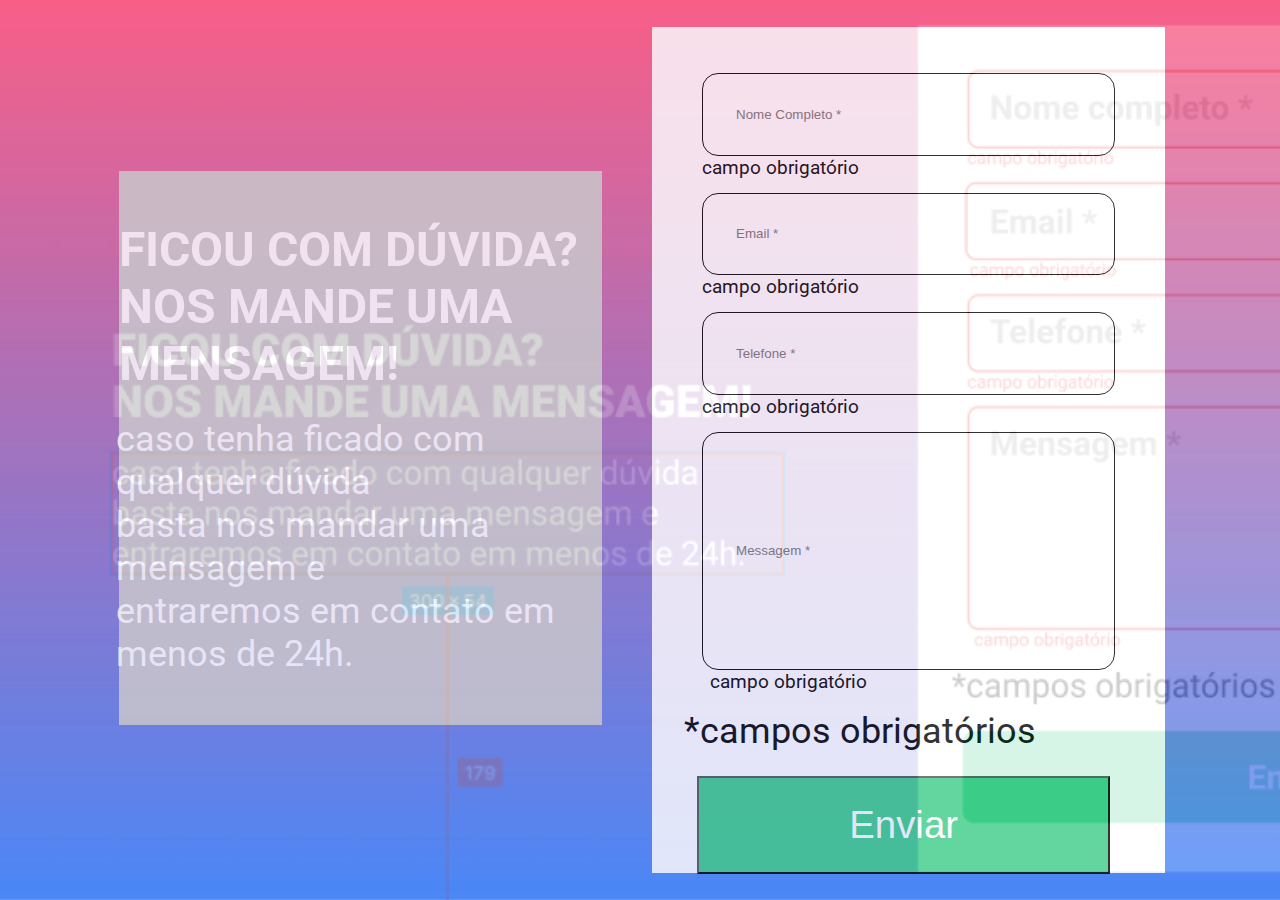
==== index.html @ fad7183e "finishing" ====
<!DOCTYPE html>
<html lang="en">

<head>
    <meta charset="UTF-8">
    <meta http-equiv="X-UA-Compatible" content="IE=edge">
    <meta name="viewport" content="width=device-width, initial-scale=1.0">
    <link rel="preconnect" href="https://fonts.googleapis.com">
    <link rel="preconnect" href="https://fonts.gstatic.com" crossorigin>
    <link href="https://fonts.googleapis.com/css2?family=Roboto:wght@400;700;900&display=swap" rel="stylesheet">

    <title>Quest-HTML</title>

    <link rel="stylesheet" href="./assets/css/reset.css">
    <link rel="stylesheet" href="./assets/css/style.css">
</head>

<body>
    <div class="container">
        <div class="text">
            <h1>FICOU COM DÚVIDA? <br> NOS MANDE UMA MENSAGEM!</h1>
            <p>caso tenha ficado com qualquer dúvida <br> basta nos mandar uma mensagem e <br> entraremos em contato em menos de
                24h.</p>
        </div>

        <form class="form" action="none">
            <div class="inputs">

                <input type="text" name="name" id="Dname" placeholder="Nome Completo *"> <br>
                <span class="alert">campo obrigatório</span>

            </div>

            <div class="inputs">

                <input type="email" name="email" id="Demail" placeholder="Email *"><br>
                <span class="alert">campo obrigatório</span>
            </div>

            <div class="inputs">

                <input type="tel" name="phone" id="Dphone" placeholder="Telefone *"><br>
                <span class="alert">campo obrigatório</span>
            </div>
            <div class="inputs">

                <input type="text" class="text-area" name="" id="Dmessage" placeholder="Messagem *"><br>
                <span class="alert">campo obrigatório</span>
            </div>
            <p class="caution">
                *campos obrigatórios
            </p>
            <input type="button" class="btn" value="Enviar">
            <span class="alert"></span>
        </form>

    </div>
</body>

</html>
---- assets/css/style.css ----
body 
{
   font-family: 'Roboto', sans-serif;
}

h1
{
    color: #fff;
    font-size: 3.01rem;
}

p
{
    margin-top: 25px;
    font-size: 2.27rem;
    color: #fff;
    margin-left: -3px;
}

.container
{
    display: flex;
    position: relative;
    align-items: center;
    padding: 5px 115px;
    gap: 50px;
    justify-content: space-evenly;
    min-height: 100vh;
    background-image: url('../images/bg-repeat.jpg');
    background-size: contain;
}

.container::after
{
    position: absolute;
    display: block;
    /* display: none; */
    left: 0;
    width: 100%;
    height: 100%;
    content: '';
    opacity: .2;
    background: url('../../project.png')no-repeat;
    background-size: cover;
}

.container
.text
{
     text-align: left;
     flex-grow: 1;
     padding: 50px 0;
     margin-top: -5px;
     margin-left: 4px;
     background-color: #ccc;
}

.form 
{
    display: flex;
    flex-direction: column;
    gap: 14px;
    padding: 46px 50px;
    background-color: #fff;
    width:685px;
    height: 94vh;
    flex-grow: 1;
}
.form
.inputs
.alert
{
    /* margin-left: 2px; */
    font-size: 1.20rem;
}

.inputs
input 
{
    width: 100%;
    border-radius: 1rem;
    border: 1px solid black;
    padding: 2.05rem;
}

.inputs:nth-child(4)
.alert
{
    margin-left: 8px;
}

.text-area
{
    height: 238px;
}

.caution
{
    margin-top: 2px;
    margin-left: -18px;
    color: black;
}

.btn 
{
    background-color: #3CCC87;
    font-size: 2.4rem;
    margin-top: 10px;
    margin-left: -5px;
    color: white;
    width: 100%;
    height: 150px;
    padding: 25px;
}
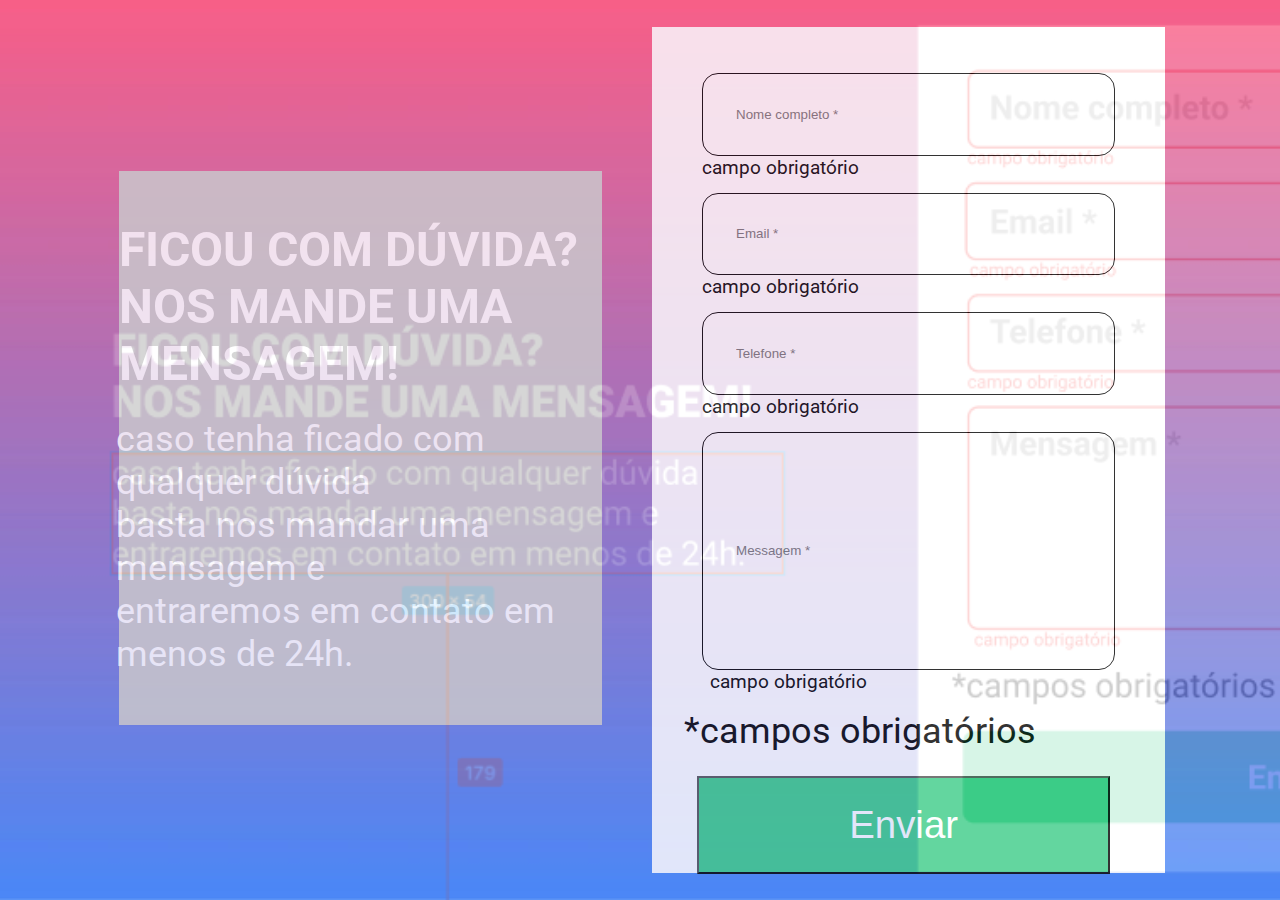
==== commit 0ea47f6a: "add" ====
--- a/index.html
+++ b/index.html
@@ -26,25 +26,25 @@
         <form class="form" action="none">
             <div class="inputs">
 
-                <input type="text" name="name" id="Dname" placeholder="Nome Completo *"> <br>
+                <div class="input-box"><input type="text" name="name" id="Dname" placeholder="Nome completo *"></div> 
                 <span class="alert">campo obrigatório</span>
 
             </div>
 
             <div class="inputs">
 
-                <input type="email" name="email" id="Demail" placeholder="Email *"><br>
+                <input type="email" name="email" id="Demail" placeholder="Email *">
                 <span class="alert">campo obrigatório</span>
             </div>
 
             <div class="inputs">
 
-                <input type="tel" name="phone" id="Dphone" placeholder="Telefone *"><br>
+                <input type="tel" name="phone" id="Dphone" placeholder="Telefone *">
                 <span class="alert">campo obrigatório</span>
             </div>
             <div class="inputs">
 
-                <input type="text" class="text-area" name="" id="Dmessage" placeholder="Messagem *"><br>
+                <input type="text" class="text-area" name="" id="Dmessage" placeholder="Messagem *">
                 <span class="alert">campo obrigatório</span>
             </div>
             <p class="caution">
--- a/assets/css/style.css
+++ b/assets/css/style.css
@@ -70,13 +70,13 @@
 .inputs
 .alert
 {
-    /* margin-left: 2px; */
     font-size: 1.20rem;
 }
 
 .inputs
 input 
 {
+    position: relative;
     width: 100%;
     border-radius: 1rem;
     border: 1px solid black;
@@ -111,4 +111,5 @@
     width: 100%;
     height: 150px;
     padding: 25px;
+    cursor: pointer;
 }
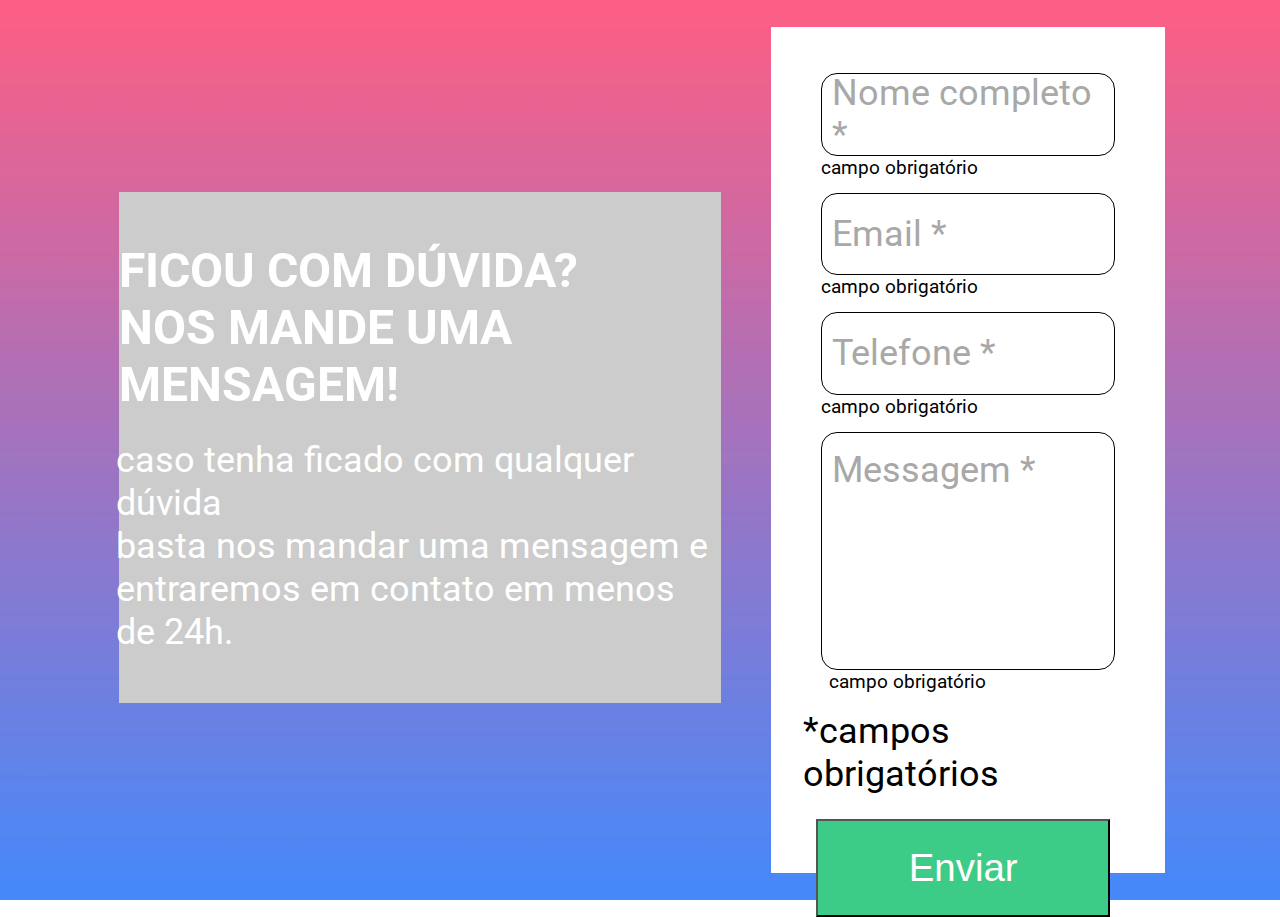
==== commit 02848297: "responsive" ====
--- a/index.html
+++ b/index.html
@@ -13,6 +13,7 @@
 
     <link rel="stylesheet" href="./assets/css/reset.css">
     <link rel="stylesheet" href="./assets/css/style.css">
+    <link rel="stylesheet" href="./assets/css/responsive.css">
 </head>
 
 <body>
@@ -26,26 +27,40 @@
         <form class="form" action="none">
             <div class="inputs">
 
-                <div class="input-box"><input type="text" name="name" id="Dname" placeholder="Nome completo *"></div> 
+                <div class="input-box">
+                    <input type="text" name="name" id="Dname">
+                    <span class="text-message">Nome completo *</span>
+                </div> 
                 <span class="alert">campo obrigatório</span>
 
             </div>
 
             <div class="inputs">
 
-                <input type="email" name="email" id="Demail" placeholder="Email *">
+                <div class="input-box">
+                    <input type="email" name="email" id="Demail">
+                    <span class="text-message">Email *</span>
+                </div>
                 <span class="alert">campo obrigatório</span>
             </div>
 
             <div class="inputs">
 
-                <input type="tel" name="phone" id="Dphone" placeholder="Telefone *">
+                <div class="input-box">
+                    <input type="tel" name="phone" id="Dphone" >
+                    <span class="text-message">Telefone *</span>
+                </div>
                 <span class="alert">campo obrigatório</span>
+
             </div>
             <div class="inputs">
 
-                <input type="text" class="text-area" name="" id="Dmessage" placeholder="Messagem *">
+                <div class="input-box">
+                  <input type="text" class="text-area" name="" id="Dmessage">  
+                  <span class="text-message">Messagem *</span>
+                </div>
                 <span class="alert">campo obrigatório</span>
+                
             </div>
             <p class="caution">
                 *campos obrigatórios
--- a/assets/css/style.css
+++ b/assets/css/style.css
@@ -30,11 +30,10 @@
     background-size: contain;
 }
 
-.container::after
+/* .container::after
 {
     position: absolute;
     display: block;
-    /* display: none; */
     left: 0;
     width: 100%;
     height: 100%;
@@ -42,7 +41,7 @@
     opacity: .2;
     background: url('../../project.png')no-repeat;
     background-size: cover;
-}
+} */
 
 .container
 .text
@@ -62,10 +61,39 @@
     gap: 14px;
     padding: 46px 50px;
     background-color: #fff;
-    width:685px;
+    max-width:685px;
     height: 94vh;
     flex-grow: 1;
 }
+
+.form
+.inputs
+.input-box
+{
+    position: relative;
+}
+
+.form
+.inputs
+.input-box
+.text-message
+{
+    position: absolute;
+    left: 3.5%;
+    top: 50%;
+    font-size: 2.25rem;
+    transform: translateY(-50%);
+    color: #A8A8A8;
+}
+
+.form
+.inputs:nth-child(4)
+.input-box
+.text-message
+{
+    top: 16%;
+}
+
 .form
 .inputs
 .alert
@@ -108,7 +136,7 @@
     margin-top: 10px;
     margin-left: -5px;
     color: white;
-    width: 100%;
+    max-width: 100%;
     height: 150px;
     padding: 25px;
     cursor: pointer;
--- a/assets/css/responsive.css
+++ b/assets/css/responsive.css
@@ -0,0 +1,8 @@
+@media (max-width: 1100px){
+
+    .container
+    {
+        flex-direction: column;
+    }
+
+}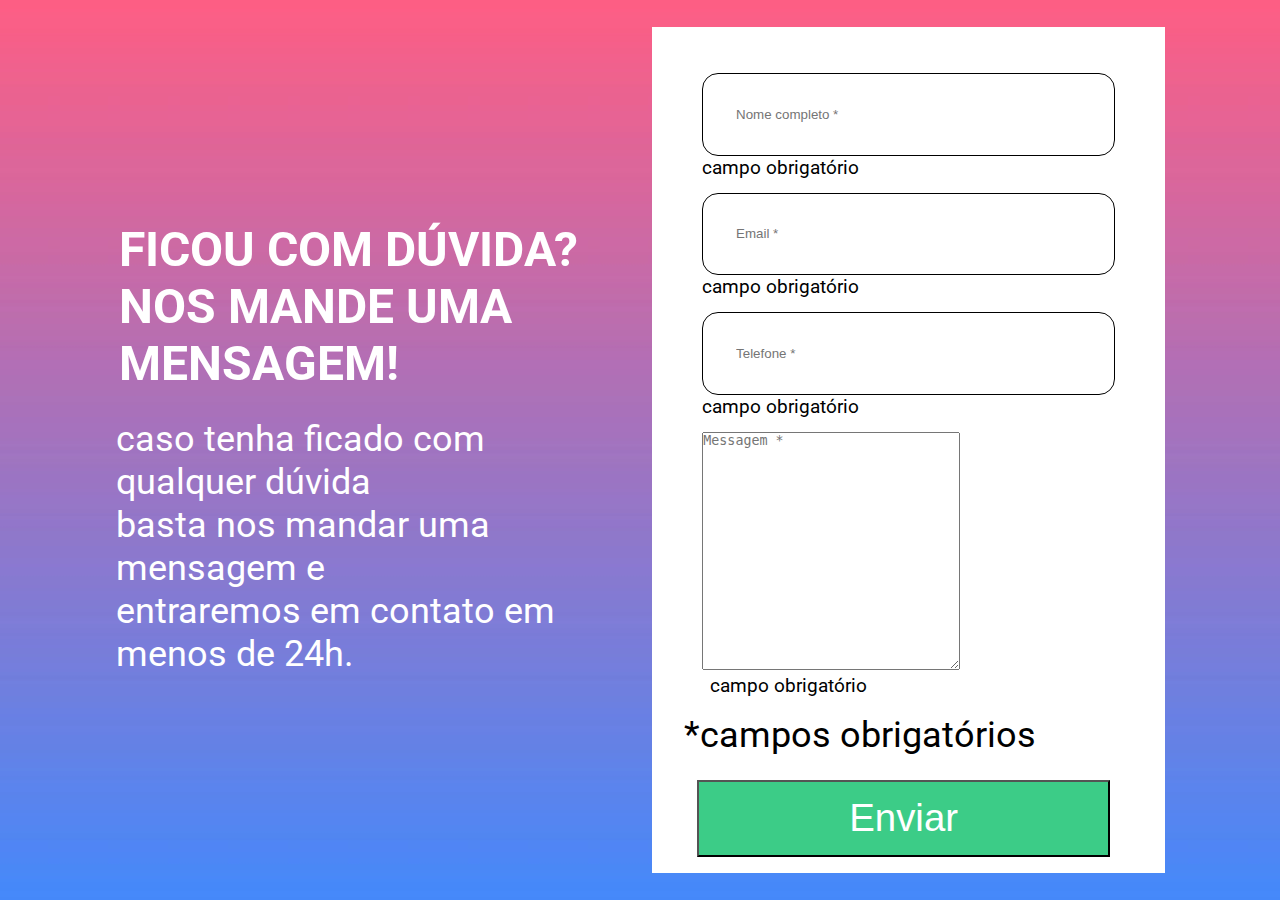
==== commit df6de7ff: "almost" ====
--- a/index.html
+++ b/index.html
@@ -28,8 +28,7 @@
             <div class="inputs">
 
                 <div class="input-box">
-                    <input type="text" name="name" id="Dname">
-                    <span class="text-message">Nome completo *</span>
+                    <input type="text" name="name" id="Dname" class="check-input" placeholder="Nome completo *">
                 </div> 
                 <span class="alert">campo obrigatório</span>
 
@@ -38,8 +37,7 @@
             <div class="inputs">
 
                 <div class="input-box">
-                    <input type="email" name="email" id="Demail">
-                    <span class="text-message">Email *</span>
+                    <input type="email" name="email" id="Demail" class="check-input" placeholder="Email *">
                 </div>
                 <span class="alert">campo obrigatório</span>
             </div>
@@ -47,17 +45,18 @@
             <div class="inputs">
 
                 <div class="input-box">
-                    <input type="tel" name="phone" id="Dphone" >
-                    <span class="text-message">Telefone *</span>
+                    <input type="tel" name="phone" id="Dphone" class="check-input" placeholder="Telefone *">
                 </div>
                 <span class="alert">campo obrigatório</span>
 
             </div>
             <div class="inputs">
 
-                <div class="input-box">
-                  <input type="text" class="text-area" name="" id="Dmessage">  
-                  <span class="text-message">Messagem *</span>
+                <div class="input-box">   
+                    <!-- <input type="text" height="200" name="" id="Dmessage" class="text-area" placeholder="Messagem *"> -->
+               
+                    <textarea name="text" id="Dmessage" class="text-area" placeholder="Messagem *" cols="30" rows="10"></textarea>
+
                 </div>
                 <span class="alert">campo obrigatório</span>
                 
@@ -70,6 +69,9 @@
         </form>
 
     </div>
+
+    <script src="./assets/js/index.js"></script>
+
 </body>
 
 </html>--- a/assets/css/style.css
+++ b/assets/css/style.css
@@ -51,7 +51,6 @@
      padding: 50px 0;
      margin-top: -5px;
      margin-left: 4px;
-     background-color: #ccc;
 }
 
 .form 
@@ -61,7 +60,7 @@
     gap: 14px;
     padding: 46px 50px;
     background-color: #fff;
-    max-width:685px;
+    width:685px;
     height: 94vh;
     flex-grow: 1;
 }
@@ -138,6 +137,6 @@
     color: white;
     max-width: 100%;
     height: 150px;
-    padding: 25px;
+    padding: 3.5%;
     cursor: pointer;
 }
--- a/assets/css/responsive.css
+++ b/assets/css/responsive.css
@@ -1,8 +1,50 @@
+
 @media (max-width: 1100px){
+    
+    p 
+    {
+        font-size: 1.5rem;
+    }
 
     .container
     {
         flex-direction: column;
+        padding: 10px 10px;
+    }
+    
+    .container
+    .text
+    {
+        text-align: center;
+    }
+    
+    .container
+    .text
+    p{
+        font-size: 1.5rem;
+    }
+    
+    .form
+    {
+        width: 100%;
     }
 
+}
+
+@media (max-width: 384px){
+    p 
+    {
+        font-size: 1rem;
+    }
+    .text-area
+    {
+        height: 150px;
+    }
+}
+
+@media (max-width: 375px){
+    .text-area
+    {
+        height: 10px;
+    }
 }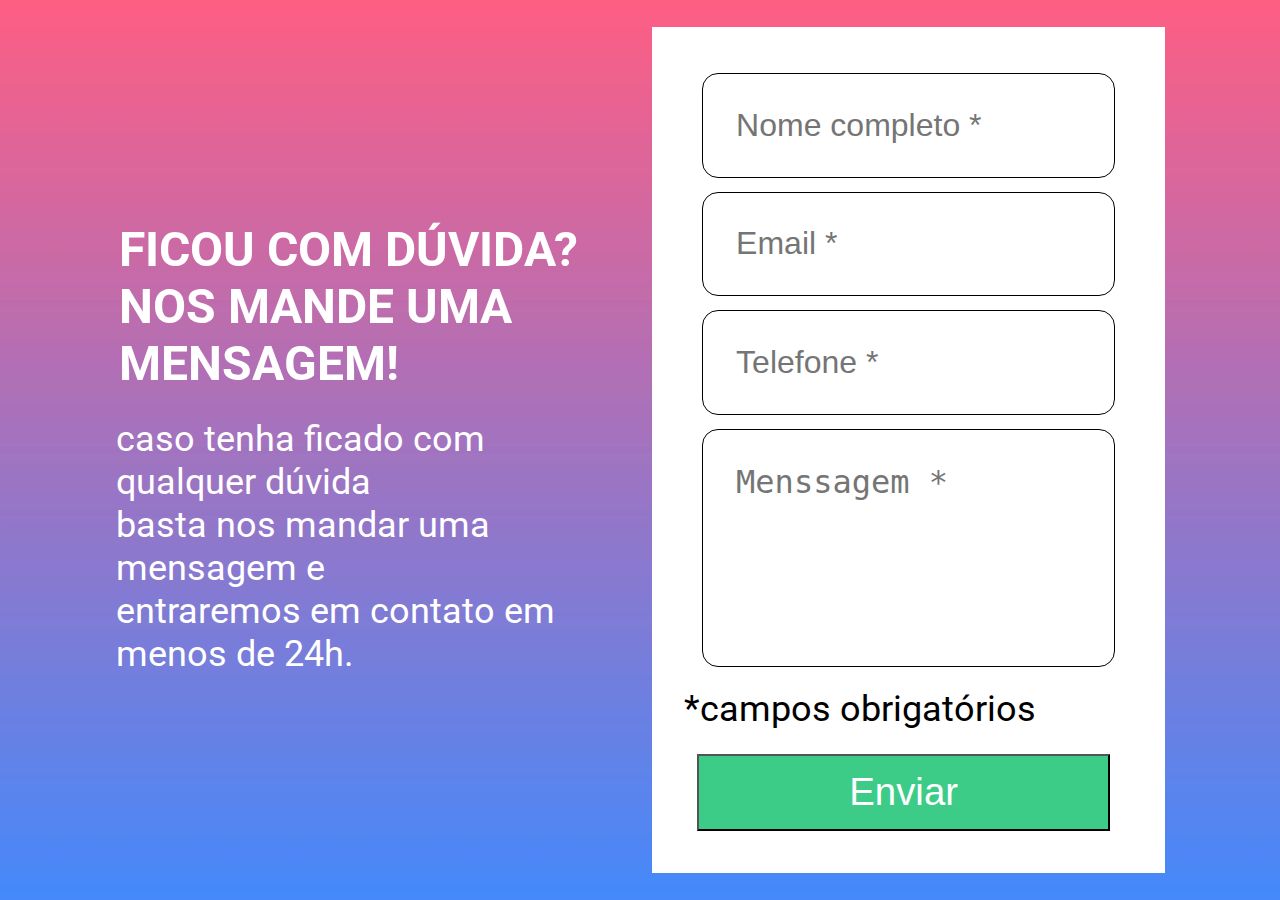
==== commit 1c10db85: "focus-edit" ====
--- a/index.html
+++ b/index.html
@@ -53,9 +53,8 @@
             <div class="inputs">
 
                 <div class="input-box">   
-                    <!-- <input type="text" height="200" name="" id="Dmessage" class="text-area" placeholder="Messagem *"> -->
                
-                    <textarea name="text" id="Dmessage" class="text-area" placeholder="Messagem *" cols="30" rows="10"></textarea>
+                    <textarea name="text" id="Dmessage" class="text-area check-input" placeholder="Menssagem *" cols="30" rows="10"></textarea>
 
                 </div>
                 <span class="alert">campo obrigatório</span>
--- a/assets/css/style.css
+++ b/assets/css/style.css
@@ -30,19 +30,6 @@
     background-size: contain;
 }
 
-/* .container::after
-{
-    position: absolute;
-    display: block;
-    left: 0;
-    width: 100%;
-    height: 100%;
-    content: '';
-    opacity: .2;
-    background: url('../../project.png')no-repeat;
-    background-size: cover;
-} */
-
 .container
 .text
 {
@@ -65,46 +52,23 @@
     flex-grow: 1;
 }
 
-.form
-.inputs
-.input-box
-{
-    position: relative;
-}
-
-.form
-.inputs
-.input-box
-.text-message
-{
-    position: absolute;
-    left: 3.5%;
-    top: 50%;
-    font-size: 2.25rem;
-    transform: translateY(-50%);
-    color: #A8A8A8;
-}
-
-.form
-.inputs:nth-child(4)
-.input-box
-.text-message
-{
-    top: 16%;
-}
 
 .form
 .inputs
 .alert
 {
     font-size: 1.20rem;
+    display: none;
+    color: #F52E2E;
 }
 
 .inputs
-input 
+input ,
+.text-area
 {
     position: relative;
     width: 100%;
+    font-size: 2rem;
     border-radius: 1rem;
     border: 1px solid black;
     padding: 2.05rem;
@@ -119,6 +83,7 @@
 .text-area
 {
     height: 238px;
+    resize: none;
 }
 
 .caution
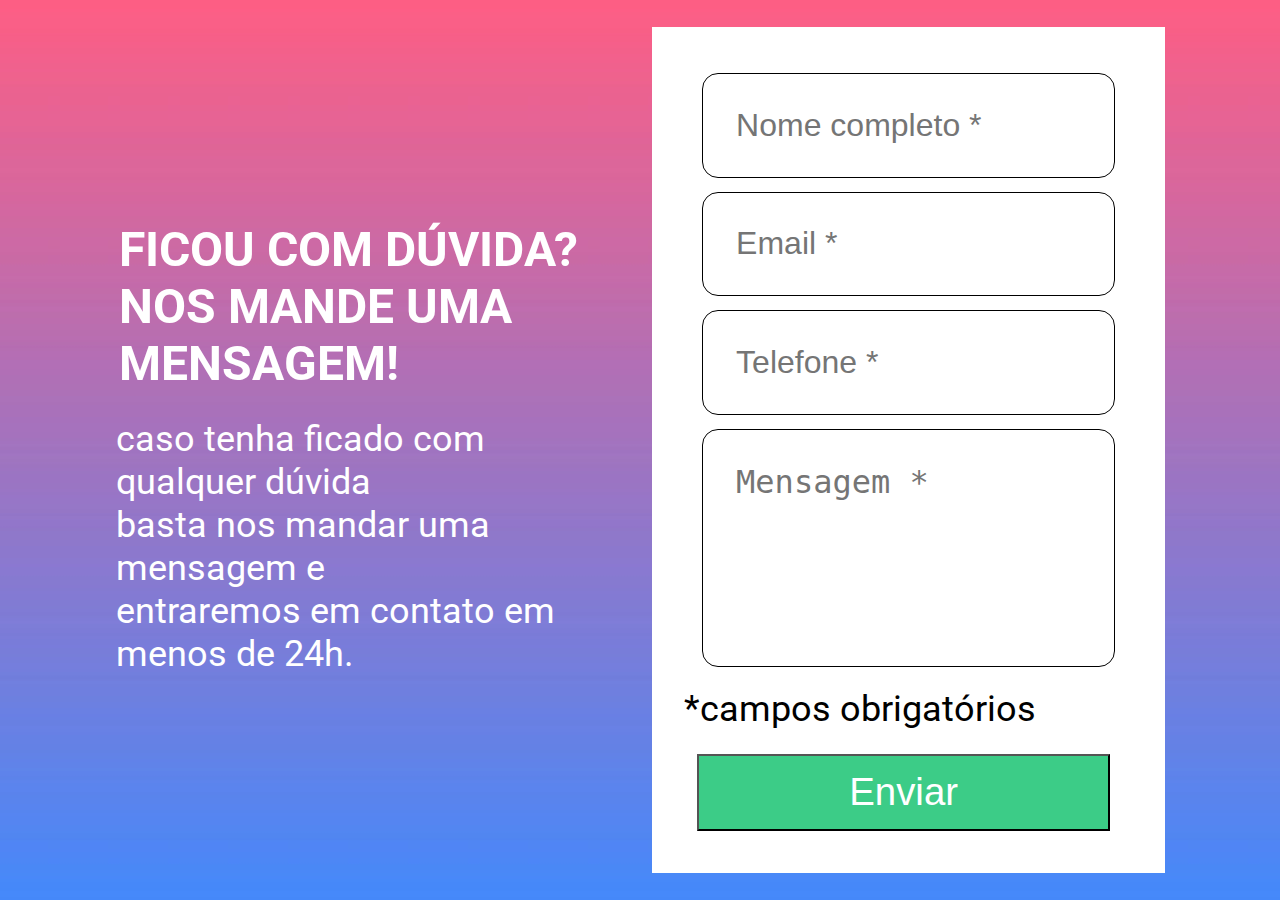
==== commit 6509d634: "js" ====
--- a/index.html
+++ b/index.html
@@ -54,7 +54,7 @@
 
                 <div class="input-box">   
                
-                    <textarea name="text" id="Dmessage" class="text-area check-input" placeholder="Menssagem *" cols="30" rows="10"></textarea>
+                    <textarea name="text" id="Dmessage" class="text-area check-input" placeholder="Mensagem *" cols="30" rows="10"></textarea>
 
                 </div>
                 <span class="alert">campo obrigatório</span>
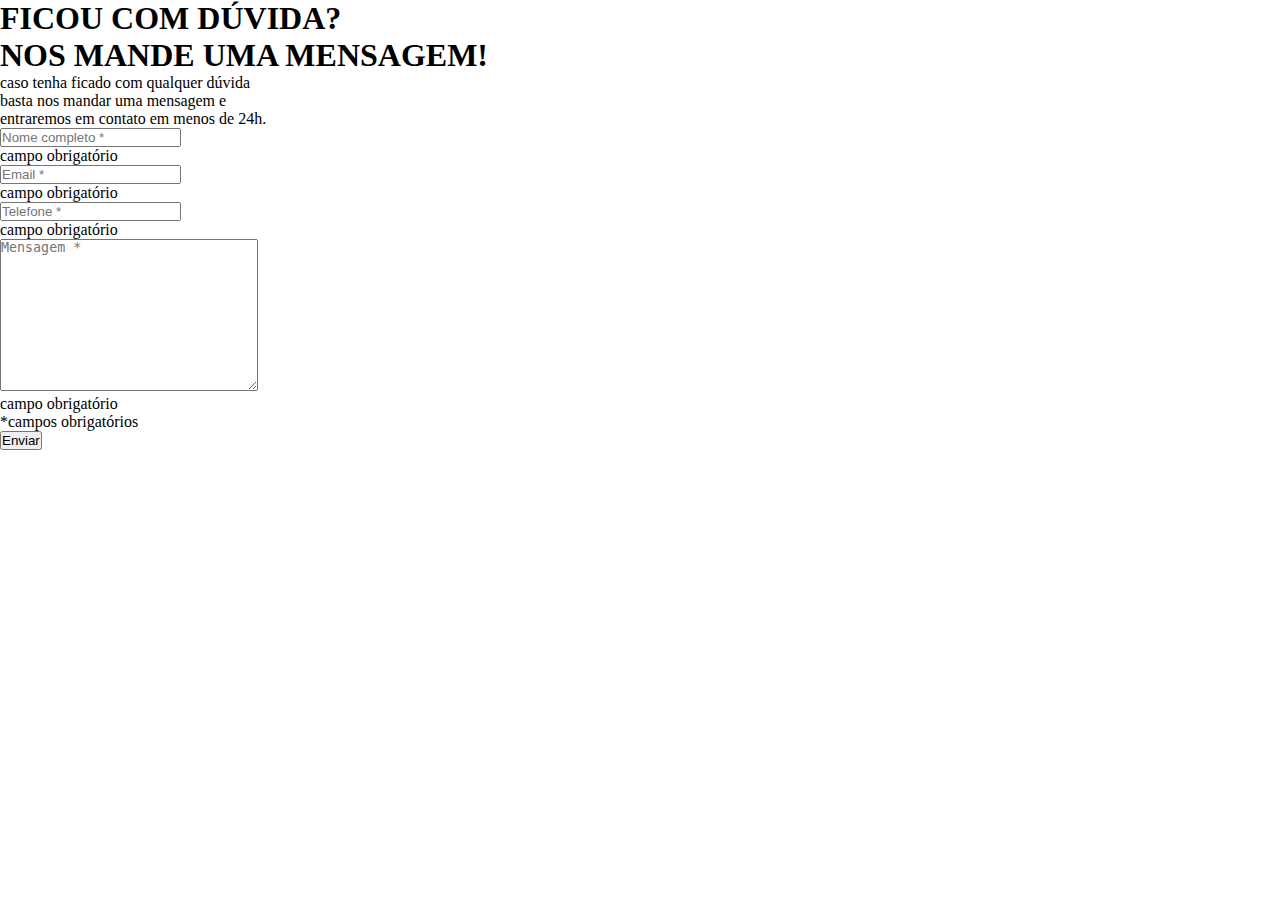
==== commit 0d282fa2: "finishing" ====
--- a/index.html
+++ b/index.html
@@ -12,7 +12,7 @@
     <title>Quest-HTML</title>
 
     <link rel="stylesheet" href="./assets/css/reset.css">
-    <link rel="stylesheet" href="./assets/css/style.css">
+    <link rel="stylesheet" href="./assets/css/style.c   ss">
     <link rel="stylesheet" href="./assets/css/responsive.css">
 </head>
 
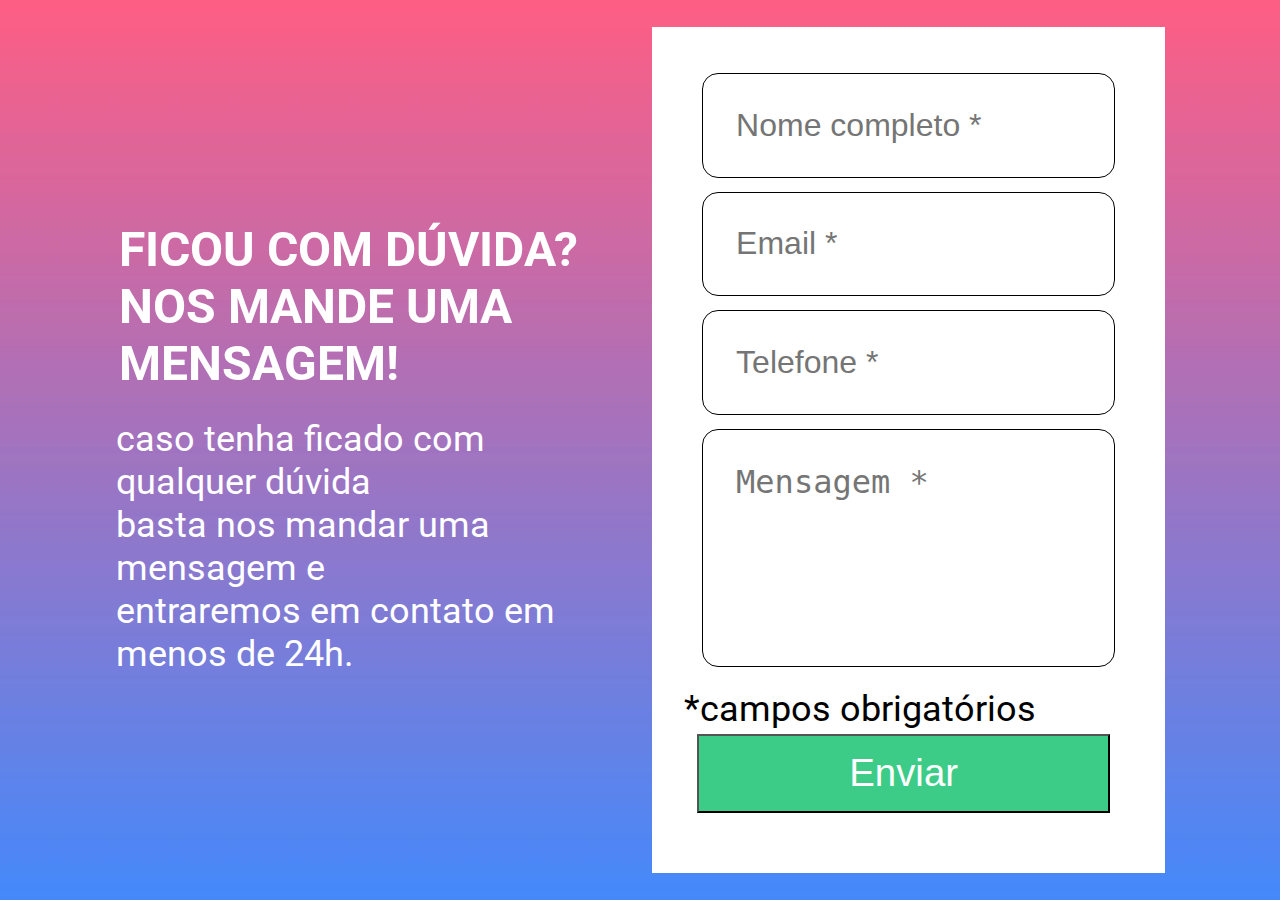
==== commit 80707188: "finished" ====
--- a/index.html
+++ b/index.html
@@ -12,7 +12,7 @@
     <title>Quest-HTML</title>
 
     <link rel="stylesheet" href="./assets/css/reset.css">
-    <link rel="stylesheet" href="./assets/css/style.c   ss">
+    <link rel="stylesheet" href="./assets/css/style.css">
     <link rel="stylesheet" href="./assets/css/responsive.css">
 </head>
 
--- a/assets/css/style.css
+++ b/assets/css/style.css
@@ -0,0 +1,107 @@
+body 
+{
+   font-family: 'Roboto', sans-serif;
+}
+
+h1
+{
+    color: #fff;
+    font-size: 3.01rem;
+}
+
+p
+{
+    margin-top: 25px;
+    font-size: 2.27rem;
+    color: #fff;
+    margin-left: -3px;
+}
+
+.container
+{
+    display: flex;
+    position: relative;
+    align-items: center;
+    padding: 5px 115px;
+    gap: 50px;
+    justify-content: space-evenly;
+    min-height: 100vh;
+    background-image: url('../images/bg-repeat.jpg');
+    background-size: contain;
+}
+
+.container
+.text
+{
+     text-align: left;
+     flex-grow: 1;
+     padding: 50px 0;
+     margin-top: -5px;
+     margin-left: 4px;
+}
+
+.form 
+{
+    display: flex;
+    flex-direction: column;
+    gap: 14px;
+    padding: 46px 50px;
+    background-color: #fff;
+    width:685px;
+    height: 94vh;
+    flex-grow: 1;
+}
+
+
+.form
+.inputs
+.alert
+{
+    font-size: 1.20rem;
+    display: none;
+    color: #F52E2E;
+}
+
+.inputs
+input ,
+.text-area
+{
+    position: relative;
+    width: 100%;
+    font-size: 2rem;
+    border-radius: 1rem;
+    border: 1px solid black;
+    padding: 2.05rem;
+}
+
+.inputs:nth-child(4)
+.alert
+{
+    margin-left: 8px;
+}
+
+.text-area
+{
+    height: 238px;
+    resize: none;
+}
+
+.caution
+{
+    margin-top: 2px;
+    margin-left: -18px;
+    color: black;
+}
+
+.btn 
+{
+    background-color: #3CCC87;
+    font-size: 2.4rem;
+    margin-top: -10px;
+    margin-left: -5px;
+    color: white;
+    max-width: 100%;
+    height: 100%;
+    padding: 3.5%;
+    cursor: pointer;
+}
